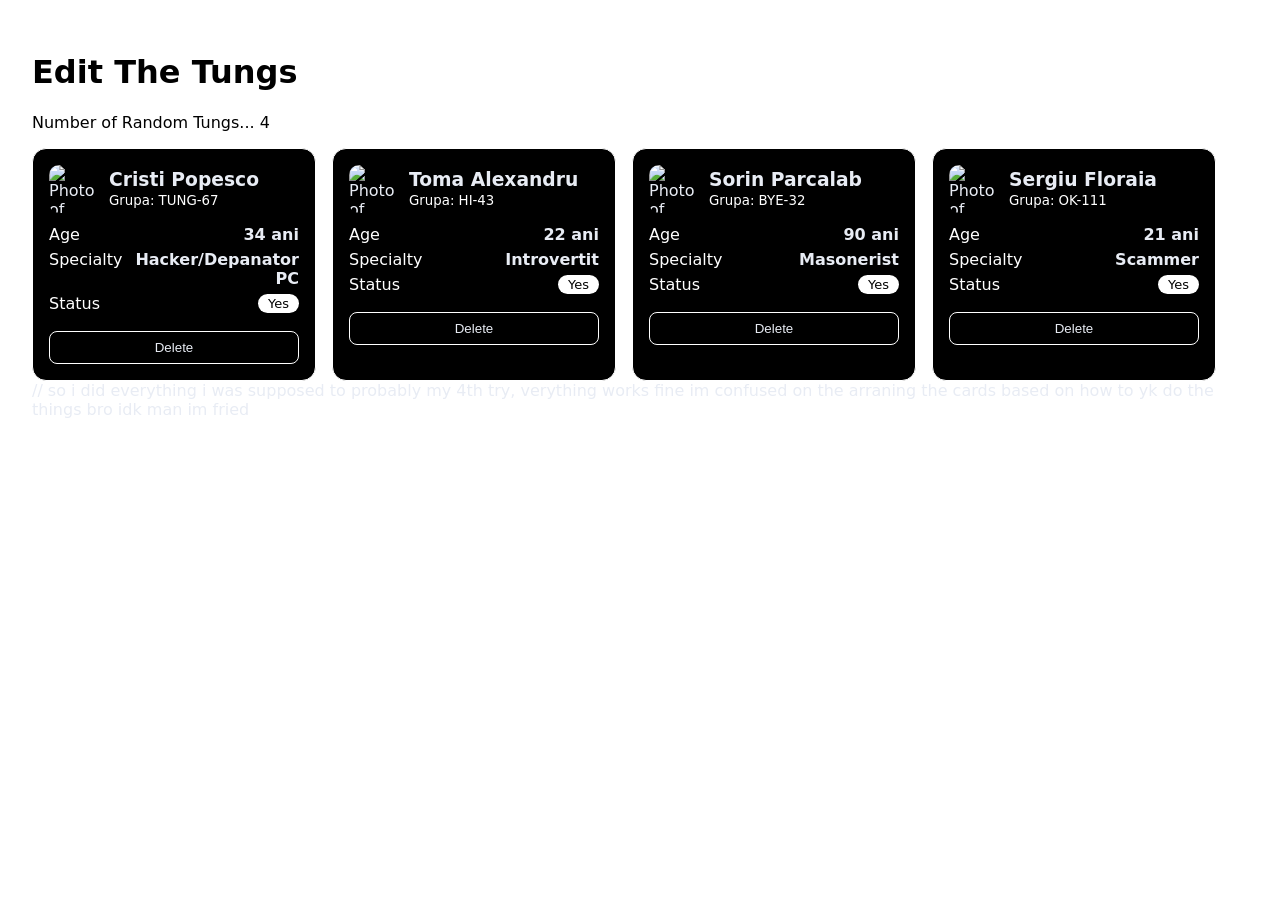
==== Laboratory_5/index.html @ c68f5dba "last report finnaly" ====
<!DOCTYPE html>
<html lang="ro">
<head>
  <meta charset="UTF-8">
  <meta name="viewport" content="width=device-width, initial-scale=1.0">
  <title>List of people idk bro or students same thing like gah dayum</title>
  <link rel="stylesheet" href="style.css">
</head>
<body>
  <h1>Edit The Tungs</h1>
  <p>Number of Random Tungs... <span id="count">0</span></p>

  <div id="students-list" class="students-list"></div>

  <script src="script.js"></script>
</body>
</html> // so i did everything i was supposed to probably my 4th try, verything works fine im confused on the arraning the cards based on how to yk do the things bro idk man im fried
---- Laboratory_5/style.css ----
body {
  background: #ffffff;
  color: #e8ecf4;
  font-family: system-ui, sans-serif;
  padding: 24px;
}

h1,
p {
  color: #000000;
}

.students-list {
  display: flex;
  flex-wrap: wrap;
  gap: 16px;
}

.card {
  width: 250px;
  padding: 16px;
  background: #000000;
  border: 1px solid #ffffff;
  border-radius: 14px;
}

.card-header {
  display: flex;
  align-items: center;
  gap: 12px;
  margin-bottom: 12px;
}

.avatar {
  width: 48px;
  height: 48px;
  object-fit: cover;
  border-radius: 10px;
  flex-shrink: 0;
}

.card-header h3 { margin: 0; }
.card-header small { color: #ffffff; }

.row {
  display: flex;
  justify-content: space-between;
  gap: 8px;
  margin: 6px 0;
  color: #ffffff;
}

.row strong { color: #e8ecf4; text-align: right; }

.status {
  background: #ffffff;
  color: rgb(0, 0, 0);
  padding: 2px 10px;
  border-radius: 999px;
  font-size: 13px;
}

.delete-btn {
  width: 100%;
  margin-top: 12px;
  padding: 8px;
  background: #000000;
  color: #e8ecf4;
  border: 1px solid #ffffff;
  border-radius: 8px;
  cursor: pointer;
}
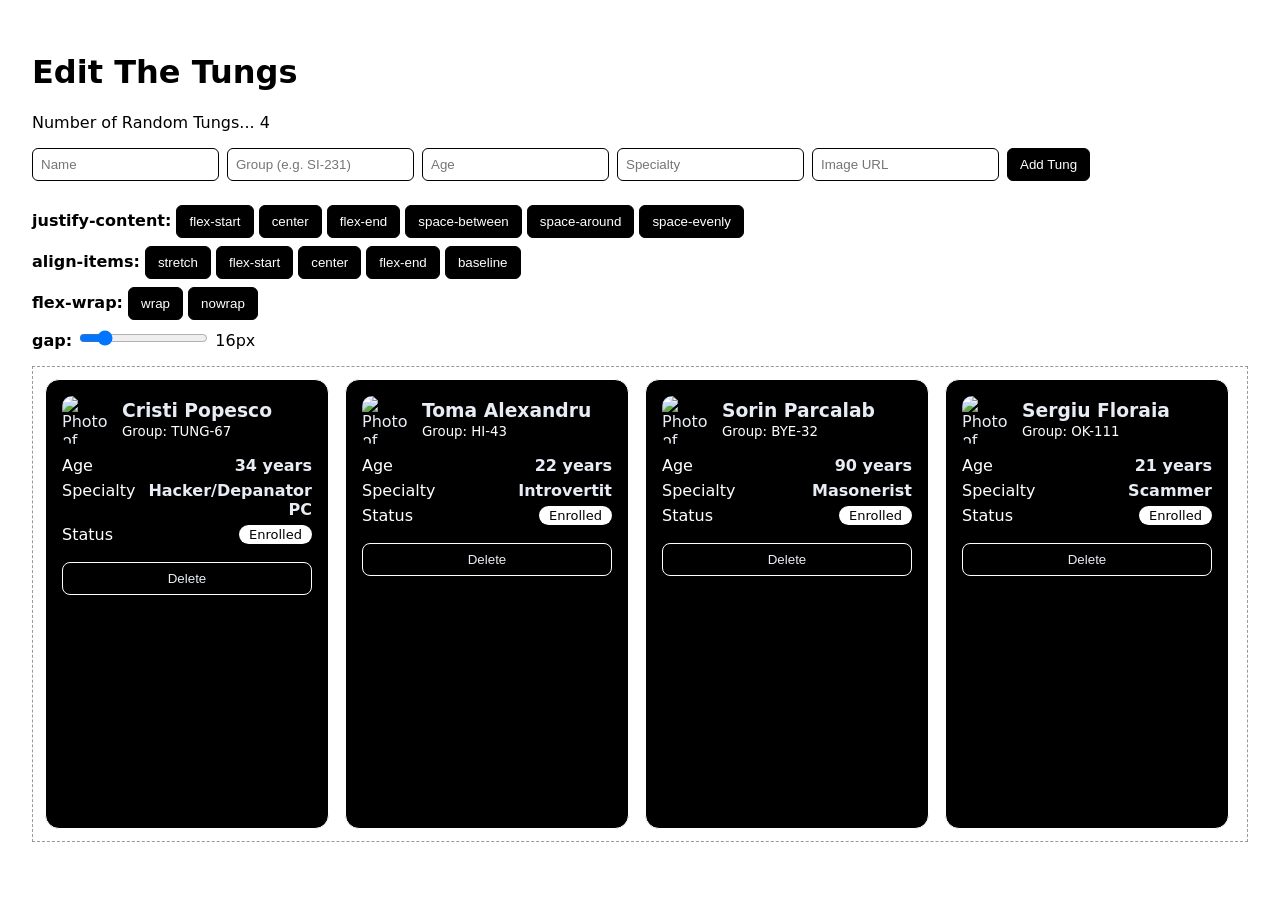
==== commit 60e8bf5f: "ok this one is the last one fr" ====
--- a/Laboratory_5/index.html
+++ b/Laboratory_5/index.html
@@ -1,17 +1,60 @@
 <!DOCTYPE html>
-<html lang="ro">
+<html lang="en">
 <head>
   <meta charset="UTF-8">
   <meta name="viewport" content="width=device-width, initial-scale=1.0">
-  <title>List of people idk bro or students same thing like gah dayum</title>
+  <title>Students List</title>
   <link rel="stylesheet" href="style.css">
 </head>
 <body>
   <h1>Edit The Tungs</h1>
   <p>Number of Random Tungs... <span id="count">0</span></p>
 
+  <form id="student-form">
+    <input type="text" id="name" placeholder="Name">
+    <input type="text" id="group" placeholder="Group (e.g. SI-231)">
+    <input type="text" id="age" placeholder="Age">
+    <input type="text" id="specialty" placeholder="Specialty">
+    <input type="text" id="image" placeholder="Image URL">
+    <button type="submit">Add Tung</button>
+    <p id="error"></p>
+  </form>
+
+  <div class="controls">
+    <div>
+      <strong>justify-content:</strong>
+      <button data-prop="justifyContent" data-value="flex-start">flex-start</button>
+      <button data-prop="justifyContent" data-value="center">center</button>
+      <button data-prop="justifyContent" data-value="flex-end">flex-end</button>
+      <button data-prop="justifyContent" data-value="space-between">space-between</button>
+      <button data-prop="justifyContent" data-value="space-around">space-around</button>
+      <button data-prop="justifyContent" data-value="space-evenly">space-evenly</button>
+    </div>
+
+    <div>
+      <strong>align-items:</strong>
+      <button data-prop="alignItems" data-value="stretch">stretch</button>
+      <button data-prop="alignItems" data-value="flex-start">flex-start</button>
+      <button data-prop="alignItems" data-value="center">center</button>
+      <button data-prop="alignItems" data-value="flex-end">flex-end</button>
+      <button data-prop="alignItems" data-value="baseline">baseline</button>
+    </div>
+
+    <div>
+      <strong>flex-wrap:</strong>
+      <button data-prop="flexWrap" data-value="wrap">wrap</button>
+      <button data-prop="flexWrap" data-value="nowrap">nowrap</button>
+    </div>
+
+    <div>
+      <strong>gap:</strong>
+      <input type="range" id="gap-range" min="0" max="100" value="16">
+      <span id="gap-value">16px</span>
+    </div>
+  </div>
+
   <div id="students-list" class="students-list"></div>
 
   <script src="script.js"></script>
 </body>
-</html> // so i did everything i was supposed to probably my 4th try, verything works fine im confused on the arraning the cards based on how to yk do the things bro idk man im fried+</html>
--- a/Laboratory_5/style.css
+++ b/Laboratory_5/style.css
@@ -10,10 +10,57 @@
   color: #000000;
 }
 
+#student-form {
+  display: flex;
+  flex-wrap: wrap;
+  gap: 8px;
+  align-items: center;
+  margin-bottom: 16px;
+}
+
+#student-form input {
+  padding: 8px;
+  border: 1px solid #000000;
+  border-radius: 6px;
+}
+
+#student-form button,
+.controls button {
+  padding: 8px 12px;
+  background: #000000;
+  color: #ffffff;
+  border: 1px solid #000000;
+  border-radius: 6px;
+  cursor: pointer;
+}
+
+#error {
+  width: 100%;
+  margin: 0;
+  color: #cc0000;
+}
+
+.controls {
+  display: flex;
+  flex-direction: column;
+  gap: 8px;
+  margin-bottom: 16px;
+  color: #000000;
+}
+
 .students-list {
   display: flex;
   flex-wrap: wrap;
   gap: 16px;
+  min-height: 450px;
+  border: 1px dashed #999999;
+  padding: 12px;
+}
+
+.empty-message {
+  width: 100%;
+  text-align: center;
+  color: #666666;
 }
 
 .card {
@@ -54,7 +101,7 @@
 
 .status {
   background: #ffffff;
-  color: rgb(0, 0, 0);
+  color: #000000;
   padding: 2px 10px;
   border-radius: 999px;
   font-size: 13px;
